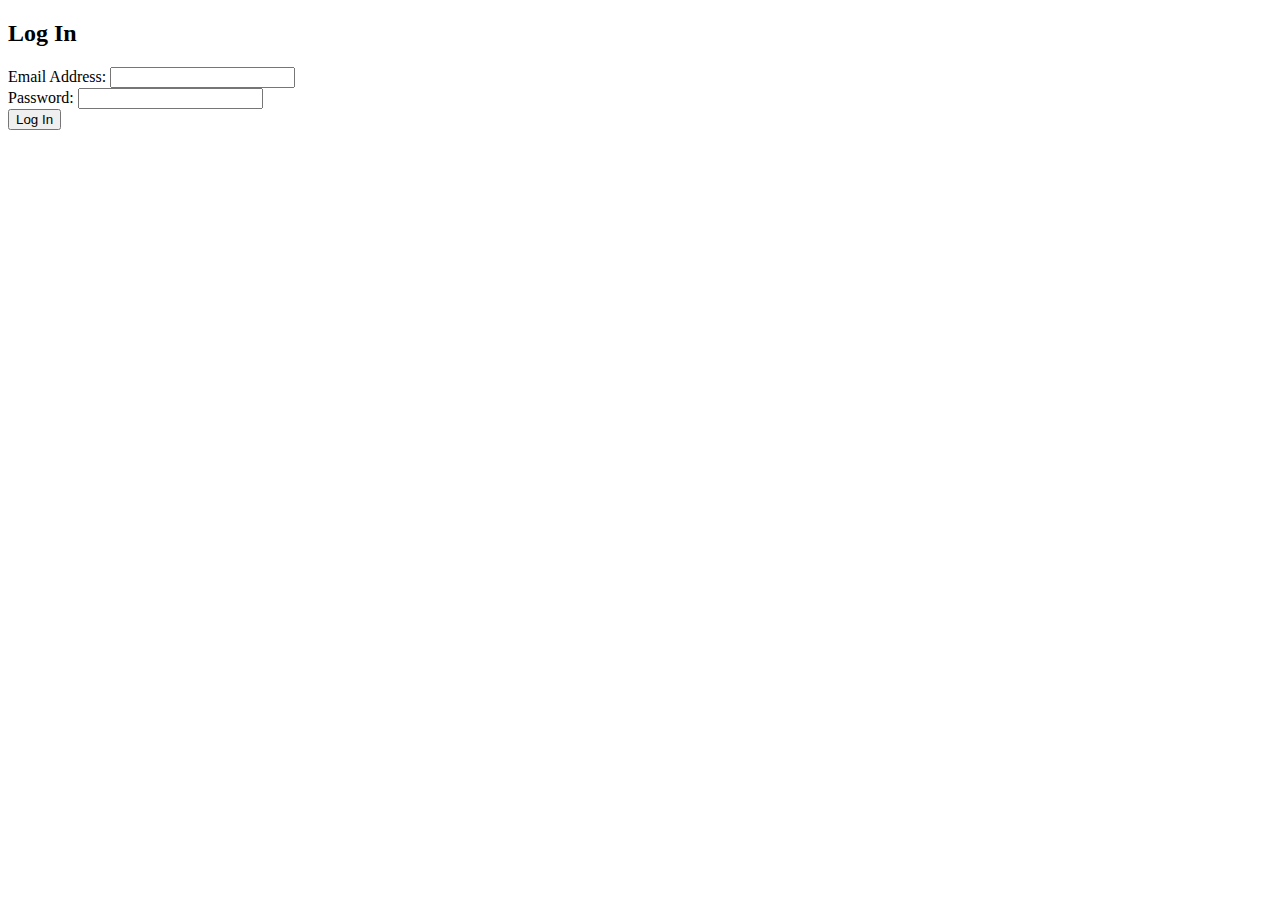
==== login.html @ 30f84b8a "Upload Forms Files" ====
<!DOCTYPE html>
<html lang="en">
  <head>
    <meta charset="UTF-8" />
    <meta name="viewport" content="width=device-width, initial-scale=1.0" />
    <title>Log In</title>
  </head>
  <body>
    <div class="container">
      <h2>Log In</h2>
      <div class="form-group">
        <label for="email">Email Address:</label>
        <input type="email" id="email" name="email" />
        <span id="span-email"></span>
      </div>
      <div class="form-group">
        <label for="password">Password:</label>
        <input type="password" id="password" name="password" />
        <span id="span-pw"></span>
      </div>
      <div class="from-group">
        <input id="submit" type="submit" value="Log In">
      </div>
    </div>
    <script src="js/login.js"></script>
  </body>
</html>
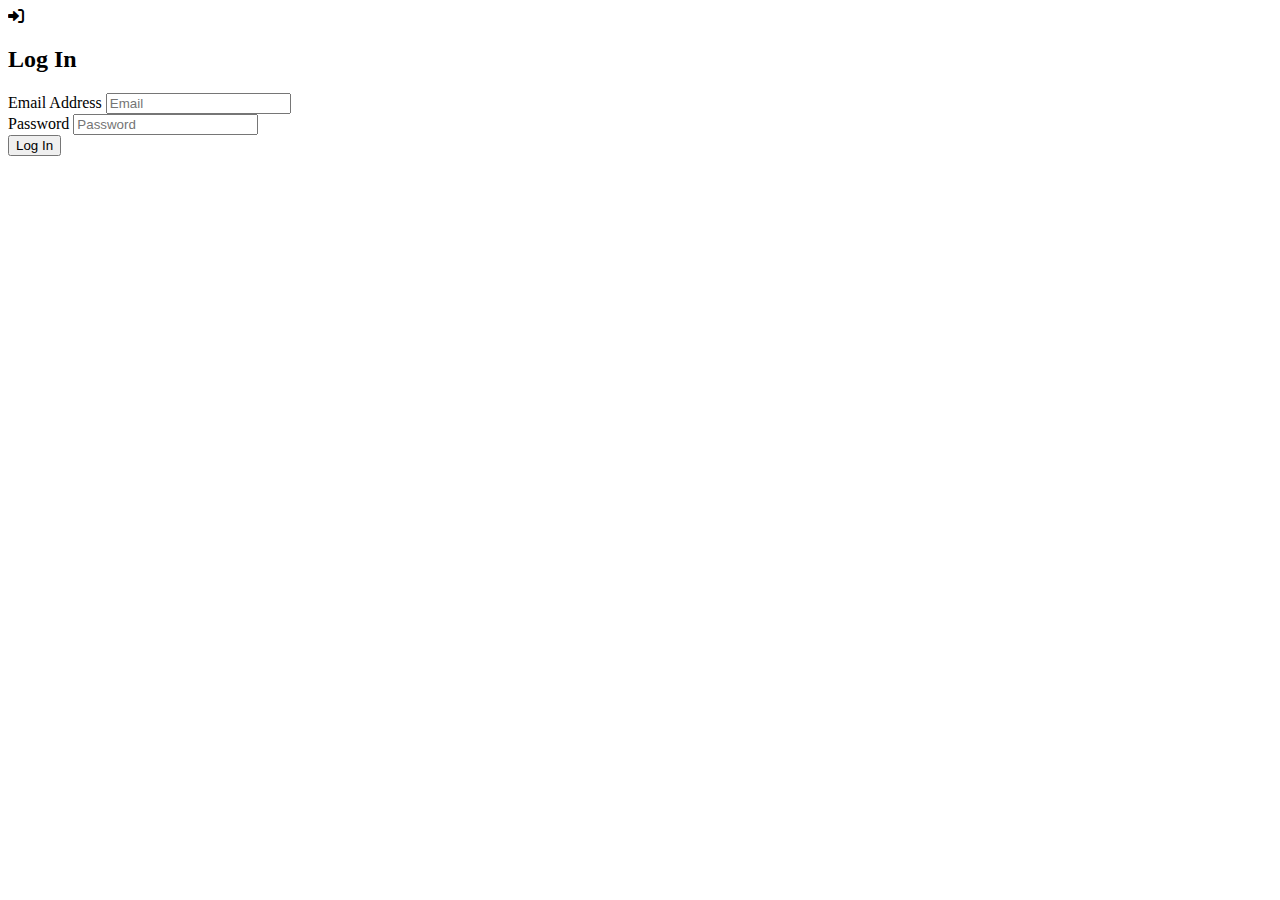
==== commit 31c2ef9b: "login and register's files updated" ====
--- a/login.html
+++ b/login.html
@@ -4,24 +4,36 @@
     <meta charset="UTF-8" />
     <meta name="viewport" content="width=device-width, initial-scale=1.0" />
     <title>Log In</title>
+    <link rel="stylesheet" href="/style/style.css">
+    <link rel="stylesheet" href="https://cdnjs.cloudflare.com/ajax/libs/font-awesome/6.0.0-beta3/css/all.min.css" />
   </head>
   <body>
     <div class="container">
-      <h2>Log In</h2>
+      <form class="form">
+        <div class="title">
+          <i class="fa-solid fa-right-to-bracket"></i>
+          <h2>Log In</h2>
+        </div>
       <div class="form-group">
-        <label for="email">Email Address:</label>
-        <input type="email" id="email" name="email" />
+        <div class="form-input">
+        <label for="email">Email Address</label>
+        <input type="email" id="email" name="email" placeholder="Email" />
+        </div>
         <span id="span-email"></span>
       </div>
       <div class="form-group">
-        <label for="password">Password:</label>
-        <input type="password" id="password" name="password" />
+        <div class="form-input">
+        <label for="password">Password</label>
+        <input type="password" id="password" name="password" placeholder="Password" />
+        </div>
         <span id="span-pw"></span>
       </div>
       <div class="from-group">
         <input id="submit" type="submit" value="Log In">
       </div>
+    </form>
     </div>
-    <script src="js/login.js"></script>
+    
+    <script type="module" src="js/login.js"></script>
   </body>
 </html>
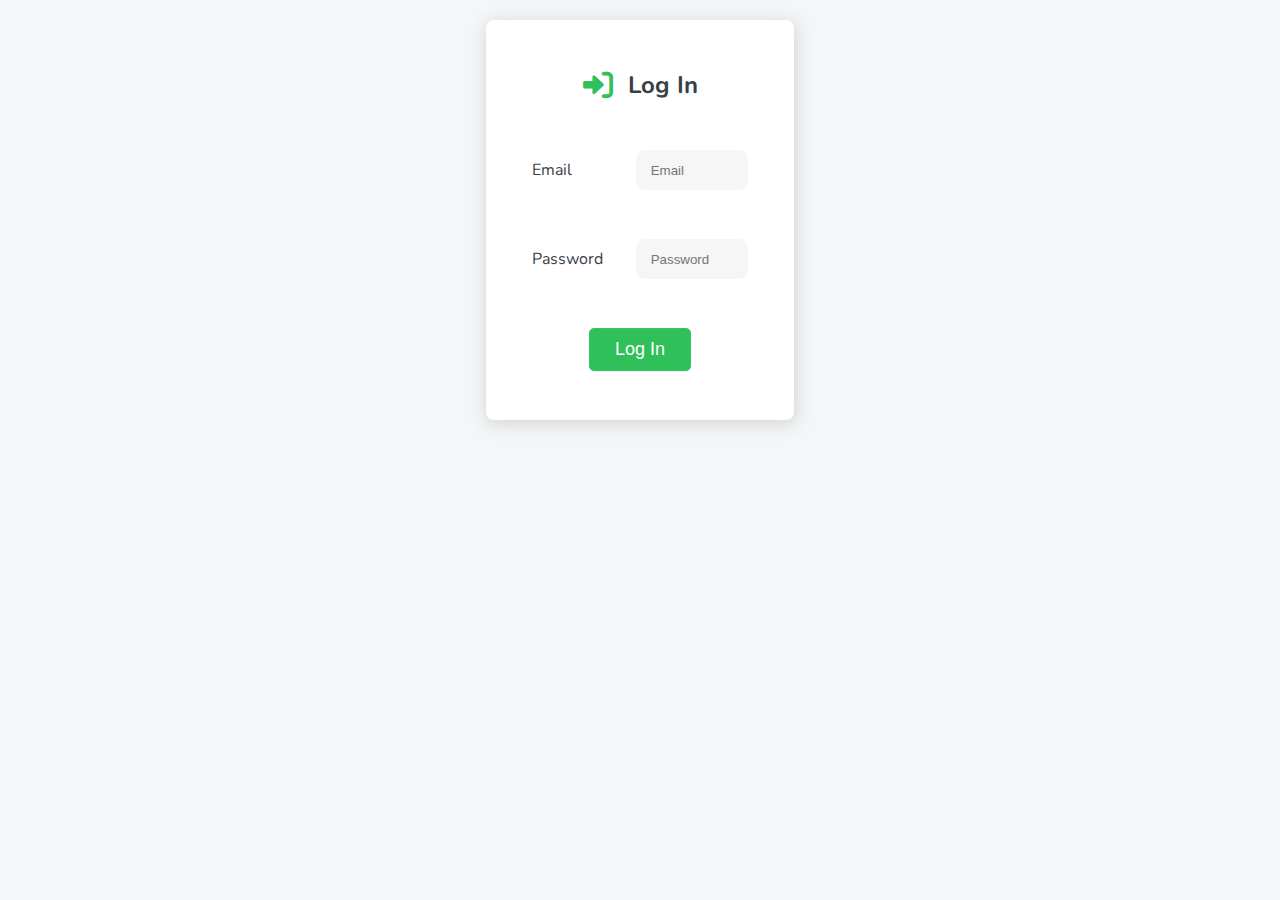
==== commit 28124020: "edit oop and responsive design" ====
--- a/login.html
+++ b/login.html
@@ -5,18 +5,19 @@
     <meta name="viewport" content="width=device-width, initial-scale=1.0" />
     <title>Log In</title>
     <link rel="stylesheet" href="/style/style.css">
+    <link href="https://fonts.googleapis.com/css?family=Nunito:400,300" rel="stylesheet" type="text/css" />
     <link rel="stylesheet" href="https://cdnjs.cloudflare.com/ajax/libs/font-awesome/6.0.0-beta3/css/all.min.css" />
   </head>
   <body>
     <div class="container">
-      <form class="form">
+      <form class="log-form">
         <div class="title">
           <i class="fa-solid fa-right-to-bracket"></i>
           <h2>Log In</h2>
         </div>
       <div class="form-group">
         <div class="form-input">
-        <label for="email">Email Address</label>
+        <label for="email">Email</label>
         <input type="email" id="email" name="email" placeholder="Email" />
         </div>
         <span id="span-email"></span>
@@ -28,8 +29,8 @@
         </div>
         <span id="span-pw"></span>
       </div>
-      <div class="from-group">
-        <input id="submit" type="submit" value="Log In">
+      <div class="form-btn">
+        <input id="log-in" type="submit" value="Log In">
       </div>
     </form>
     </div>
--- a/style/style.css
+++ b/style/style.css
@@ -0,0 +1,158 @@
+* {
+  box-sizing: border-box;
+  margin: 0;
+  padding: 0;
+}
+
+:root {
+  --green: #30c05a;
+  --lightgreen: #4bc970;
+  --dark: #384047;
+  --bgwhite: #f4f7f8;
+}
+
+body {
+  font-family: "Nunito", sans-serif;
+  color: var(--dark);
+  background-color: var(--bgwhite);
+}
+.container {
+  display: flex;
+  justify-content: center;
+  margin-top: 20px;
+  color: #384047;
+}
+
+.form, .log-form{
+  display: flex;
+  flex-direction: column;
+  justify-content: space-evenly;
+  align-items: center;
+  width: 400px;
+  height: 565px;
+  background-color: white;
+  border-radius: 8px;
+  box-shadow: 1px 3px 18px 1px lightgray;
+}
+
+.log-form{
+  width: 24%;
+  height: 400px;
+}
+
+.title {
+  display: flex;
+  gap: 15px;
+  align-items: center;
+}
+
+.title i {
+  font-size: 30px;
+  color: var( --green);
+}
+
+#firstName,
+#lastName,
+#email,
+#password,
+#reEnterPassword {
+  border: none;
+  border-radius: 9px;
+  background-color: #aea3a31a;
+  height: 40px;
+  padding-left: 15px;
+  width:52%;
+}
+
+#firstName,
+#lastName,
+#email,
+#password,
+#reEnterPassword:focus {
+  outline: none;
+}
+
+#submit, #log-in {
+  padding: 19px 39px 18px 39px;
+  color: #fff;
+  background-color: var( --green);
+  font-size: 18px;
+  cursor: pointer;
+  border-radius: 5px;
+  width: 100%;
+  border: 1px solid #3ac162;
+  box-shadow: 0 1px 0 #4bc9701a;
+}
+
+#submit:hover {
+  background-color: var(--lightgreen);
+  transition: 0.5;
+}
+
+#log-in{
+  padding:10px 25px 10px 25px;
+  font-size: 18px;
+  width: 100%;
+}
+
+#log-in:hover{
+  background-color: var(--lightgreen);
+  transition: 0.5;
+}
+
+#span-first-name,
+#span-last-name,
+#span-email,
+#span-pw,
+#span-reEnter {
+  color: #d00707;
+  font-size: 12px;
+  margin-left: 3px;
+  display: block;
+  position: absolute;
+  top: 106%;
+  right: 7%;
+ 
+}
+.form-group {
+  width: 100%;
+  position: relative;
+}
+.form-input {
+  width: 100%;
+  display: flex;
+  justify-content: space-between;
+  align-items: center;
+  padding: 0 46px 0;
+}
+
+/* Media Queries for Responsiveness */
+@media (max-width: 1200px) {
+  .log-form {
+    width: 45%;
+  }
+}
+
+@media (max-width: 992px) {
+  .log-form {
+    width: 55%;
+  
+  }
+}
+
+@media (max-width: 768px) {
+  .log-form {
+    width: 70%;
+  }
+}
+
+@media (max-width: 576px) {
+  .log-form {
+    width: 90%;
+    box-shadow: none;
+  }
+  .form-group {
+    padding: 0 20px;
+    box-shadow: none;
+  }
+}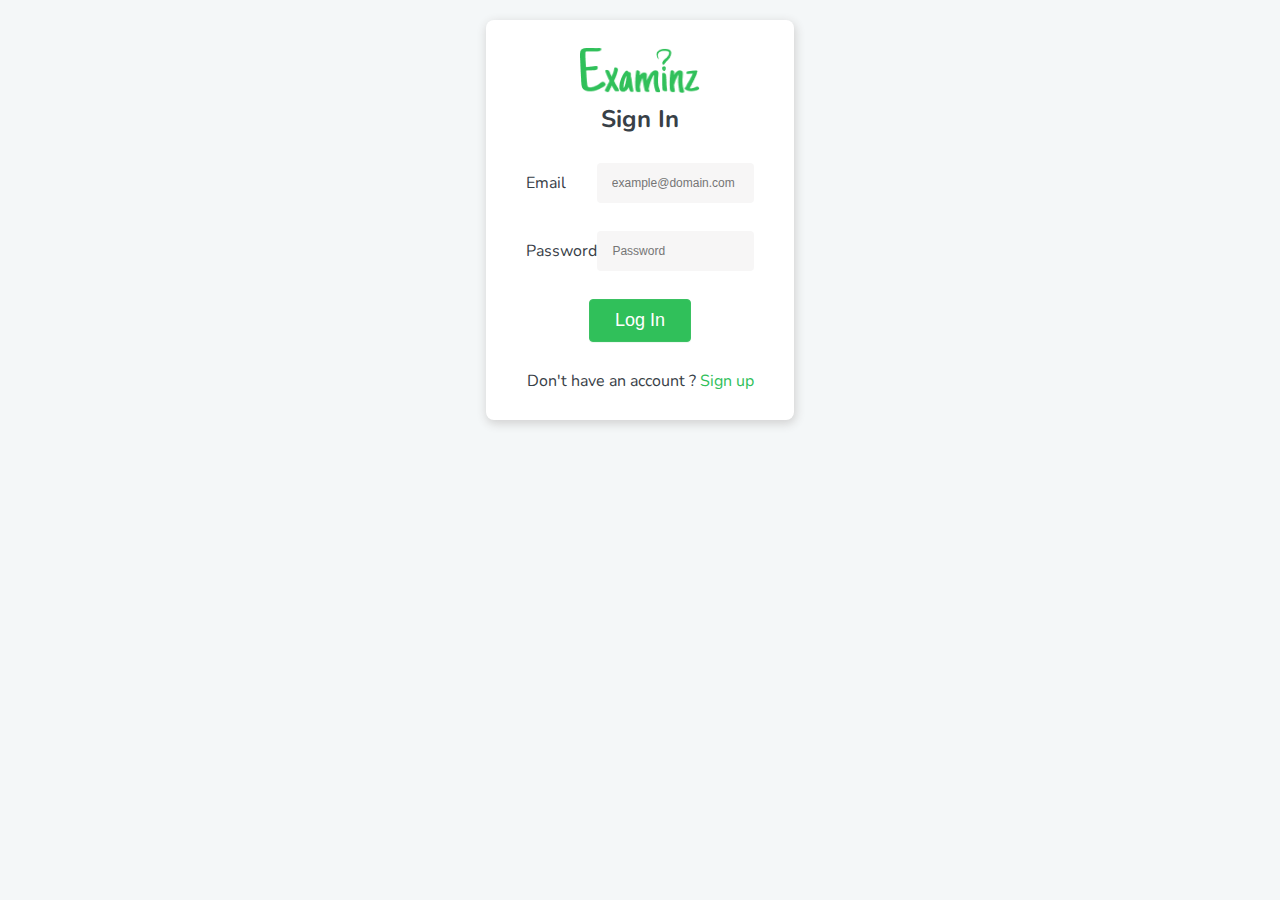
==== commit 65a5c267: "all files updated" ====
--- a/login.html
+++ b/login.html
@@ -12,13 +12,15 @@
     <div class="container">
       <form class="log-form">
         <div class="title">
-          <i class="fa-solid fa-right-to-bracket"></i>
-          <h2>Log In</h2>
+          <div class="icon">
+          <img src="images/Examlogo.png" alt="logo">
+          <h2>Sign In</h2>
+        </div>
         </div>
       <div class="form-group">
         <div class="form-input">
         <label for="email">Email</label>
-        <input type="email" id="email" name="email" placeholder="Email" />
+        <input type="email" id="email" name="email" placeholder="example@domain.com" />
         </div>
         <span id="span-email"></span>
       </div>
@@ -32,6 +34,9 @@
       <div class="form-btn">
         <input id="log-in" type="submit" value="Log In">
       </div>
+      <div>
+        <p>Don't have an account ? <a href="/register.html"> Sign up</a></p>
+      </div>
     </form>
     </div>
     
--- a/style/style.css
+++ b/style/style.css
@@ -28,11 +28,11 @@
   flex-direction: column;
   justify-content: space-evenly;
   align-items: center;
-  width: 400px;
-  height: 565px;
+  width: 450px;
+  height: 585px;
   background-color: white;
   border-radius: 8px;
-  box-shadow: 1px 3px 18px 1px lightgray;
+  box-shadow: 1px 3px 10px 1px lightgray;
 }
 
 .log-form{
@@ -42,8 +42,27 @@
 
 .title {
   display: flex;
-  gap: 15px;
   align-items: center;
+  justify-content: center;
+  text-align: center;
+  flex-direction: column;
+}
+
+.title .icon img {
+  width: 120px;
+  height: 45px;
+}
+
+.title .icon {
+  display: flex;
+  flex-direction: column;
+  gap: 10px;
+  align-items: center;
+}
+
+
+.title .icon p {
+  color: #aea3a31a;
 }
 
 .title i {
@@ -57,11 +76,12 @@
 #password,
 #reEnterPassword {
   border: none;
-  border-radius: 9px;
+  border-radius: 4px;
   background-color: #aea3a31a;
   height: 40px;
   padding-left: 15px;
-  width:52%;
+  width: 69%;
+  font-size: 12px;
 }
 
 #firstName,
@@ -73,13 +93,12 @@
 }
 
 #submit, #log-in {
-  padding: 19px 39px 18px 39px;
+  padding: 10px 30px;
   color: #fff;
   background-color: var( --green);
   font-size: 18px;
   cursor: pointer;
-  border-radius: 5px;
-  width: 100%;
+  border-radius: 4px;
   border: 1px solid #3ac162;
   box-shadow: 0 1px 0 #4bc9701a;
 }
@@ -110,8 +129,8 @@
   margin-left: 3px;
   display: block;
   position: absolute;
-  top: 106%;
-  right: 7%;
+  top: 114%;
+  right: 13%;
  
 }
 .form-group {
@@ -123,7 +142,12 @@
   display: flex;
   justify-content: space-between;
   align-items: center;
-  padding: 0 46px 0;
+  padding: 0 40px;
+}
+
+div p > a {
+  text-decoration: none;
+  color: var(--green);
 }
 
 /* Media Queries for Responsiveness */
@@ -152,7 +176,10 @@
     box-shadow: none;
   }
   .form-group {
-    padding: 0 20px;
+    padding: 0 30px;
     box-shadow: none;
   }
+  .form-input{
+    padding: 0 14px ;
+  }
 }